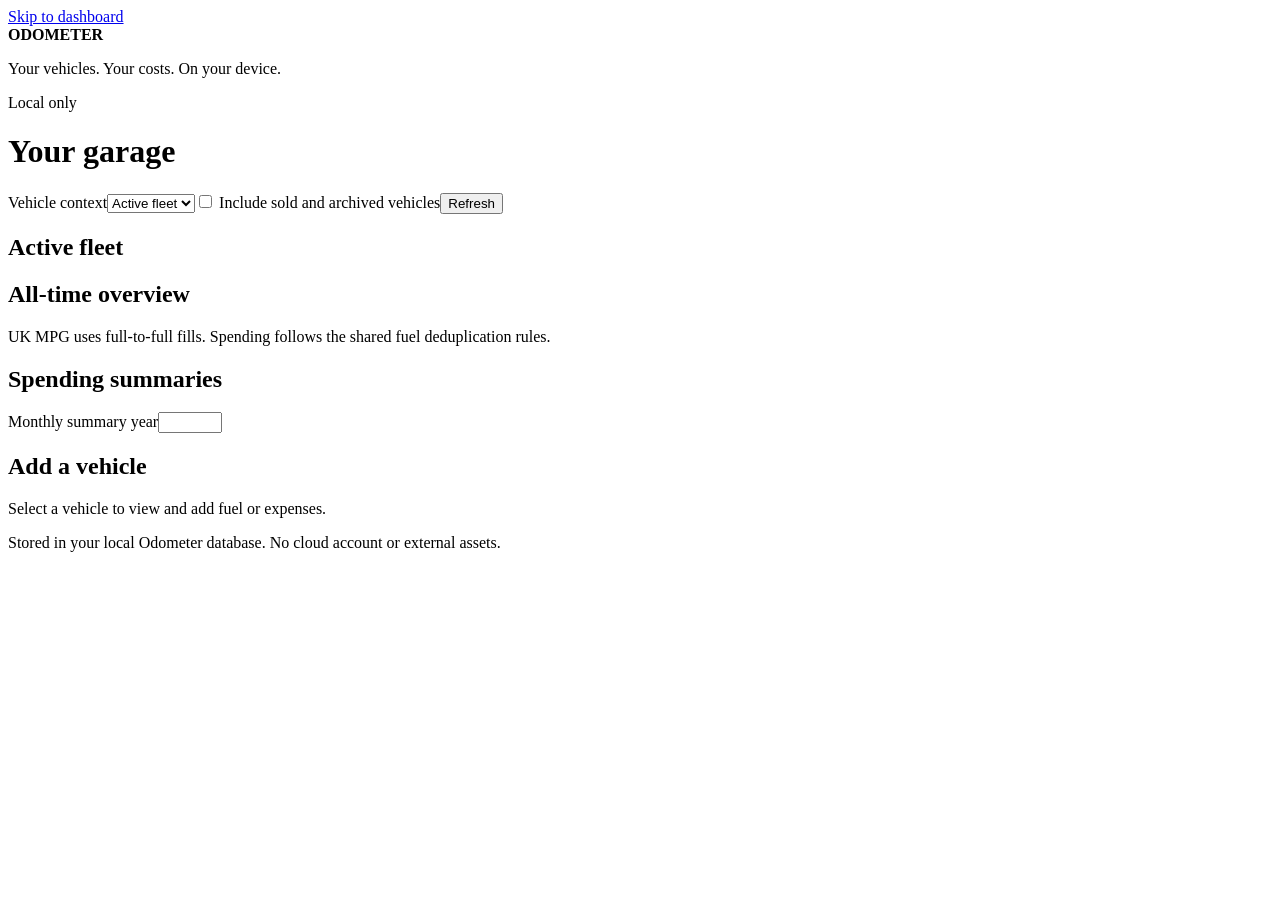
==== odometer/web/static/index.html @ e621ffe0 "Add local browser dashboard and portable data exports Deliver independently accepted application and" ====
<!doctype html>
<html lang="en-GB">
  <head>
    <meta charset="utf-8" />
    <meta name="viewport" content="width=device-width, initial-scale=1" />
    <title>Odometer · Your garage</title>
    <link rel="stylesheet" href="/static/styles.css" />
    <script src="/static/app.js" defer></script>
  </head>
  <body>
    <a class="skip" href="#main">Skip to dashboard</a>
    <header>
      <div>
        <strong>ODOMETER</strong>
        <p>Your vehicles. Your costs. On your device.</p>
      </div>
      <span class="badge">Local only</span>
    </header>
    <main id="main">
      <h1>Your garage</h1>
      <div class="toolbar">
        <label
          >Vehicle context<select id="vehicle">
            <option value="">Active fleet</option>
          </select></label
        ><label class="check"
          ><input id="inactive" type="checkbox" /> Include sold and archived
          vehicles</label
        ><button id="refresh" type="button">Refresh</button>
      </div>
      <p id="status" role="status" aria-live="polite"></p>
      <div id="error" role="alert" tabindex="-1" hidden></div>
      <section aria-labelledby="context">
        <h2 id="context">Active fleet</h2>
        <p id="vehicle-detail"></p>
        <div id="vehicle-actions" hidden>
          <button data-status="SOLD">Mark sold</button>
          <button data-status="ARCHIVED">Archive</button>
          <button id="delete-vehicle" class="danger">Delete vehicle</button>
          <form id="tank-form">
            <label
              >Update tank capacity (litres)<input
                name="fuel_tank_litres"
                type="number"
                min="0.01"
                step="any"
                required /></label
            ><button>Save tank capacity</button>
          </form>
        </div>
      </section>
      <section aria-labelledby="overview">
        <h2 id="overview">All-time overview</h2>
        <div id="metrics" class="metrics"></div>
        <p>
          UK MPG uses full-to-full fills. Spending follows the shared fuel
          deduplication rules.
        </p>
      </section>
      <section>
        <h2>Spending summaries</h2>
        <label
          >Monthly summary year<input
            id="year"
            type="number"
            min="1"
            max="9998"
        /></label>
        <div id="summaries" class="columns"></div>
      </section>
      <section>
        <h2>Add a vehicle</h2>
        <form id="vehicle-form" class="fields"></form>
      </section>
      <div id="records" hidden>
        <section>
          <h2>Fuel</h2>
          <p>
            Enter tank capacity on the vehicle or this fill when needed. Partial
            fills contribute to the next full-to-full calculation.
          </p>
          <form id="fuel-form" class="fields"></form>
          <div id="fuel-list"></div>
        </section>
        <section>
          <h2>Expenses</h2>
          <form id="expense-form" class="fields"></form>
          <div id="expense-list"></div>
        </section>
      </div>
      <p id="record-hint">Select a vehicle to view and add fuel or expenses.</p>
    </main>
    <footer>
      Stored in your local Odometer database. No cloud account or external
      assets.
    </footer>
    <dialog id="confirm" aria-labelledby="confirm-heading">
      <form method="dialog">
        <h2 id="confirm-heading">Confirm deletion</h2>
        <p id="confirm-text"></p>
        <button value="cancel" autofocus>Cancel</button>
        <button value="delete" class="danger">Delete permanently</button>
      </form>
    </dialog>
    <noscript
      >This dashboard needs JavaScript enabled. Your CLI and TUI remain
      available.</noscript
    >
  </body>
</html>
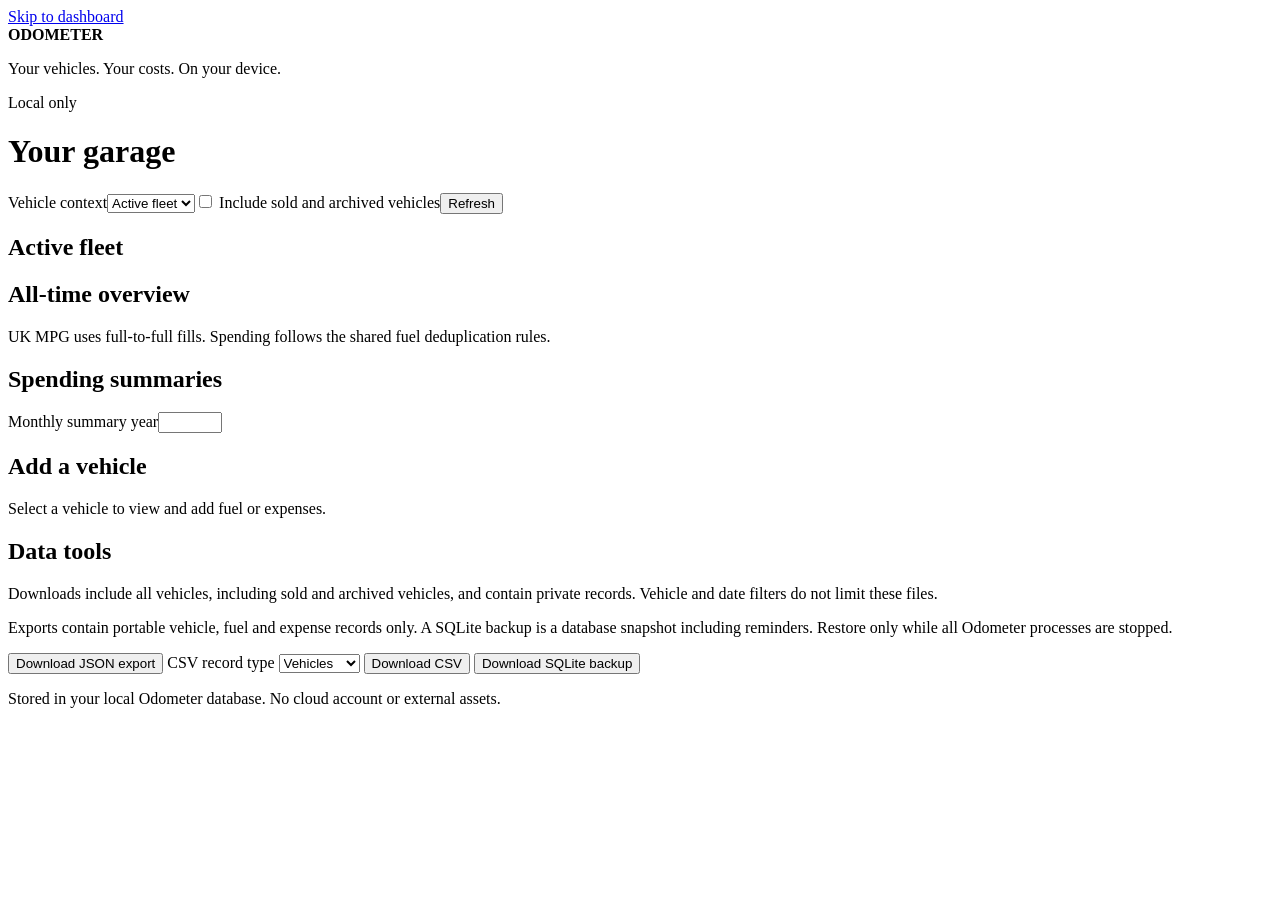
==== commit 9148009d: "Add protected local browser exports and SQLite backup downloads Co-Authored-By: Paperclip <noreply@p" ====
--- a/odometer/web/static/index.html
+++ b/odometer/web/static/index.html
@@ -89,6 +89,22 @@
         </section>
       </div>
       <p id="record-hint">Select a vehicle to view and add fuel or expenses.</p>
+      <section aria-labelledby="data-tools-heading">
+        <h2 id="data-tools-heading">Data tools</h2>
+        <p>Downloads include all vehicles, including sold and archived vehicles, and contain private records. Vehicle and date filters do not limit these files.</p>
+        <p>Exports contain portable vehicle, fuel and expense records only. A SQLite backup is a database snapshot including reminders. Restore only while all Odometer processes are stopped.</p>
+        <button type="button" data-download="json">Download JSON export</button>
+        <label for="csv-record-type">CSV record type</label>
+        <select id="csv-record-type">
+          <option value="vehicles">Vehicles</option>
+          <option value="fuel">Fuel</option>
+          <option value="expenses">Expenses</option>
+        </select>
+        <button type="button" data-download="csv">Download CSV</button>
+        <button type="button" data-download="backup">Download SQLite backup</button>
+        <p id="download-status" role="status"></p>
+        <p id="download-error" role="alert"></p>
+      </section>
     </main>
     <footer>
       Stored in your local Odometer database. No cloud account or external
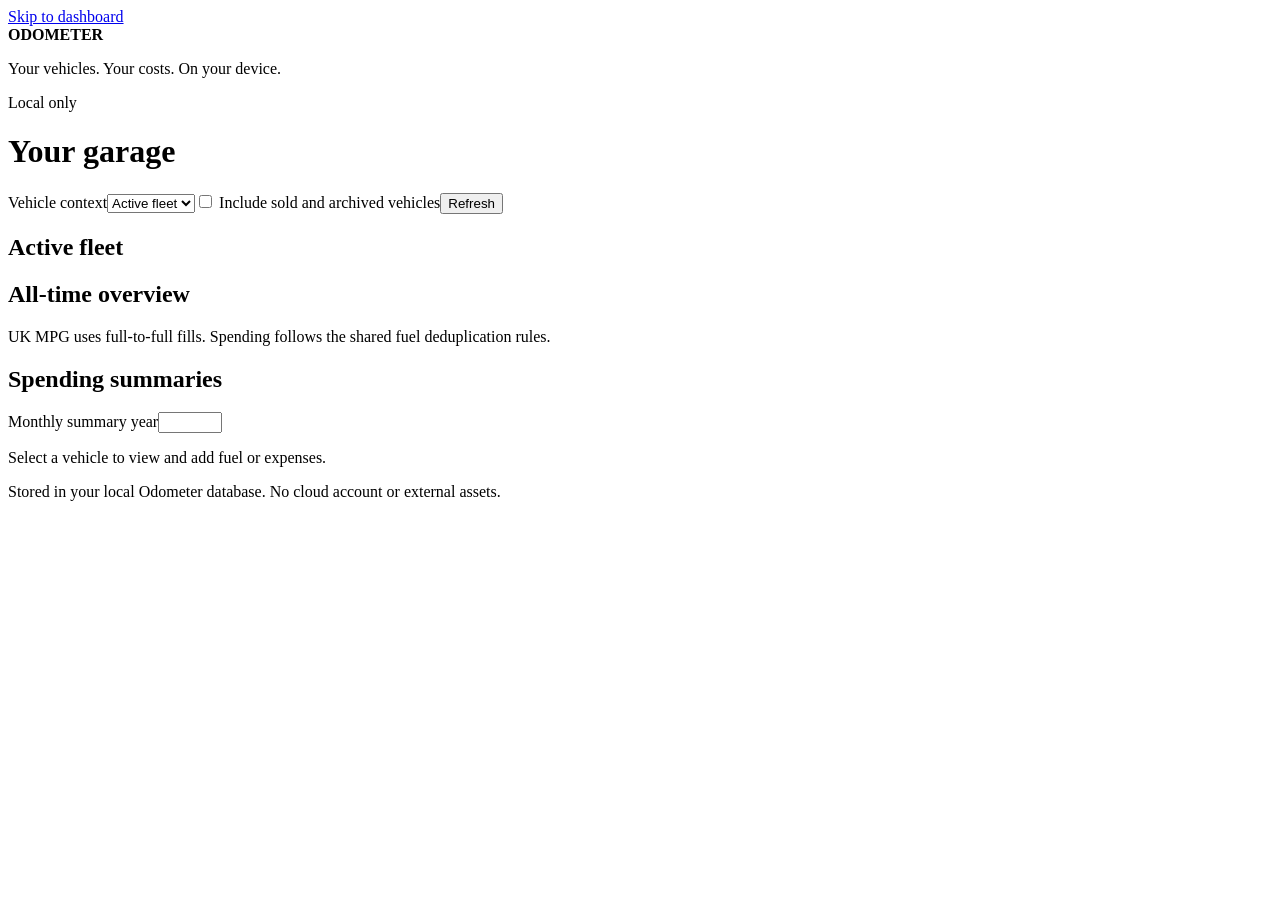
==== commit 1f96b8a0: "Implement garage onboarding and stable initial vehicle context Co-Authored-By: Paperclip <noreply@pa" ====
--- a/odometer/web/static/index.html
+++ b/odometer/web/static/index.html
@@ -30,8 +30,14 @@
       </div>
       <p id="status" role="status" aria-live="polite"></p>
       <div id="error" role="alert" tabindex="-1" hidden></div>
+      <section id="creation" aria-labelledby="creation-heading" hidden>
+        <h2 id="creation-heading">Add your first vehicle</h2>
+        <p>Add a vehicle, then record fuel or an expense.</p>
+        <div id="creation-inline"></div>
+        <button id="add-vehicle" type="button" hidden>Add vehicle</button>
+      </section>
       <section aria-labelledby="context">
-        <h2 id="context">Active fleet</h2>
+        <h2 id="context" tabindex="-1">Active fleet</h2>
         <p id="vehicle-detail"></p>
         <div id="vehicle-actions" hidden>
           <button data-status="SOLD">Mark sold</button>
@@ -68,10 +74,6 @@
         /></label>
         <div id="summaries" class="columns"></div>
       </section>
-      <section>
-        <h2>Add a vehicle</h2>
-        <form id="vehicle-form" class="fields"></form>
-      </section>
       <div id="records" hidden>
         <section>
           <h2>Fuel</h2>
@@ -89,27 +91,18 @@
         </section>
       </div>
       <p id="record-hint">Select a vehicle to view and add fuel or expenses.</p>
-      <section aria-labelledby="data-tools-heading">
-        <h2 id="data-tools-heading">Data tools</h2>
-        <p>Downloads include all vehicles, including sold and archived vehicles, and contain private records. Vehicle and date filters do not limit these files.</p>
-        <p>Exports contain portable vehicle, fuel and expense records only. A SQLite backup is a database snapshot including reminders. Restore only while all Odometer processes are stopped.</p>
-        <button type="button" data-download="json">Download JSON export</button>
-        <label for="csv-record-type">CSV record type</label>
-        <select id="csv-record-type">
-          <option value="vehicles">Vehicles</option>
-          <option value="fuel">Fuel</option>
-          <option value="expenses">Expenses</option>
-        </select>
-        <button type="button" data-download="csv">Download CSV</button>
-        <button type="button" data-download="backup">Download SQLite backup</button>
-        <p id="download-status" role="status"></p>
-        <p id="download-error" role="alert"></p>
-      </section>
     </main>
     <footer>
       Stored in your local Odometer database. No cloud account or external
       assets.
     </footer>
+    <dialog id="vehicle-dialog" aria-labelledby="vehicle-dialog-heading" aria-describedby="vehicle-help">
+      <h2 id="vehicle-dialog-heading">Add vehicle</h2>
+      <div id="vehicle-errors"></div>
+      <p id="vehicle-help">Registration and initial odometer are required. Odometer means total miles travelled. Tank capacity is needed to record fuel.</p>
+      <form id="vehicle-form" class="fields"></form>
+      <button id="cancel-vehicle" type="button">Cancel</button>
+    </dialog>
     <dialog id="confirm" aria-labelledby="confirm-heading">
       <form method="dialog">
         <h2 id="confirm-heading">Confirm deletion</h2>
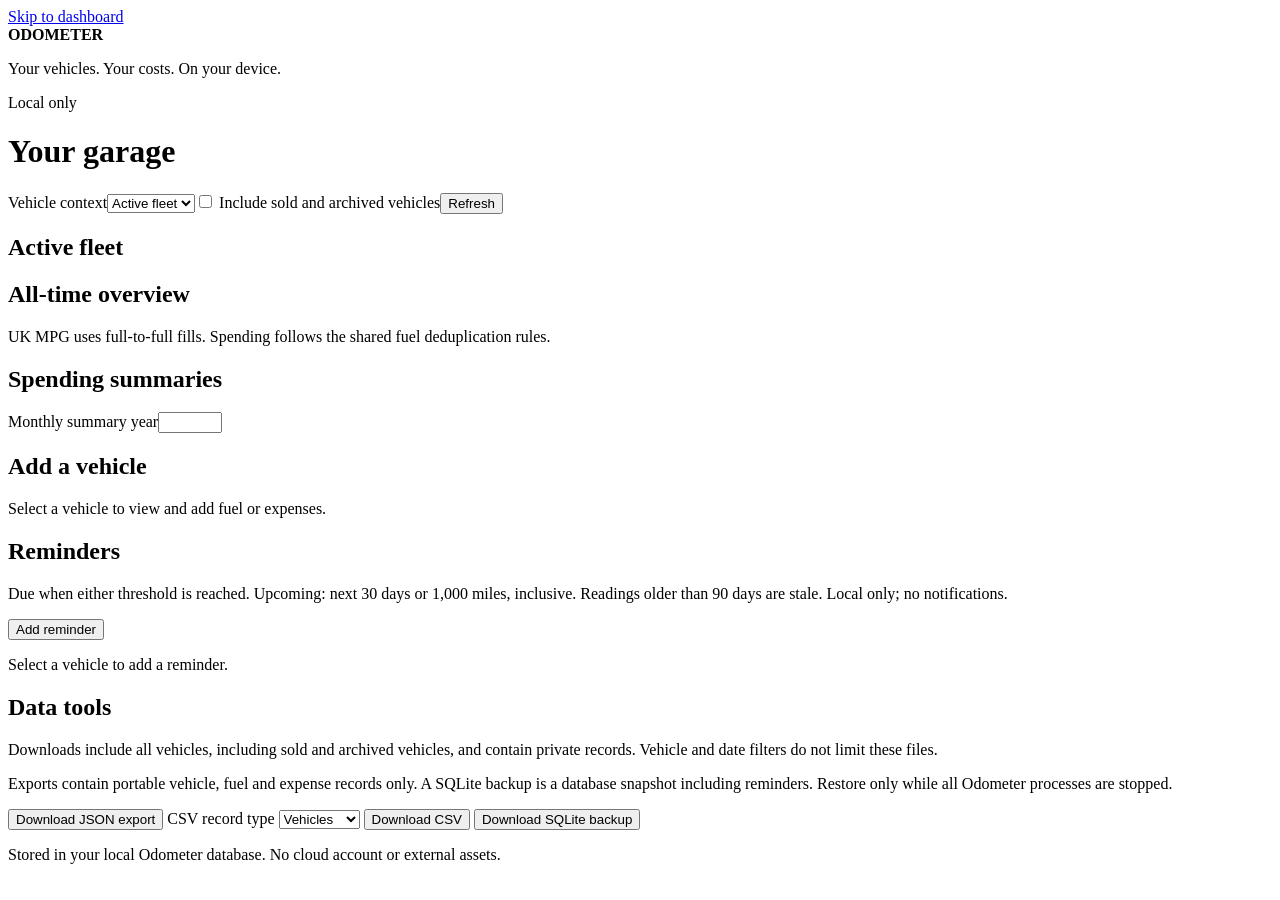
==== commit abb4190e: "Add local date and mileage reminders across browser CLI and API Implement criteria 9.1–9.5 with shar" ====
--- a/odometer/web/static/index.html
+++ b/odometer/web/static/index.html
@@ -30,14 +30,8 @@
       </div>
       <p id="status" role="status" aria-live="polite"></p>
       <div id="error" role="alert" tabindex="-1" hidden></div>
-      <section id="creation" aria-labelledby="creation-heading" hidden>
-        <h2 id="creation-heading">Add your first vehicle</h2>
-        <p>Add a vehicle, then record fuel or an expense.</p>
-        <div id="creation-inline"></div>
-        <button id="add-vehicle" type="button" hidden>Add vehicle</button>
-      </section>
       <section aria-labelledby="context">
-        <h2 id="context" tabindex="-1">Active fleet</h2>
+        <h2 id="context">Active fleet</h2>
         <p id="vehicle-detail"></p>
         <div id="vehicle-actions" hidden>
           <button data-status="SOLD">Mark sold</button>
@@ -74,6 +68,10 @@
         /></label>
         <div id="summaries" class="columns"></div>
       </section>
+      <section>
+        <h2>Add a vehicle</h2>
+        <form id="vehicle-form" class="fields"></form>
+      </section>
       <div id="records" hidden>
         <section>
           <h2>Fuel</h2>
@@ -91,18 +89,48 @@
         </section>
       </div>
       <p id="record-hint">Select a vehicle to view and add fuel or expenses.</p>
+      <section aria-labelledby="reminder-heading">
+        <h2 id="reminder-heading" tabindex="-1">Reminders</h2>
+        <p>
+          Due when either threshold is reached. Upcoming: next 30 days or 1,000
+          miles, inclusive. Readings older than 90 days are stale. Local only;
+          no notifications.
+        </p>
+        <button id="add-reminder" type="button">Add reminder</button>
+        <p id="reminder-hint">Select a vehicle to add a reminder.</p>
+        <div id="reminder-list"></div>
+      </section>
+      <section aria-labelledby="data-tools-heading">
+        <h2 id="data-tools-heading">Data tools</h2>
+        <p>
+          Downloads include all vehicles, including sold and archived vehicles,
+          and contain private records. Vehicle and date filters do not limit
+          these files.
+        </p>
+        <p>
+          Exports contain portable vehicle, fuel and expense records only. A
+          SQLite backup is a database snapshot including reminders. Restore only
+          while all Odometer processes are stopped.
+        </p>
+        <button type="button" data-download="json">Download JSON export</button>
+        <label for="csv-record-type">CSV record type</label>
+        <select id="csv-record-type">
+          <option value="vehicles">Vehicles</option>
+          <option value="fuel">Fuel</option>
+          <option value="expenses">Expenses</option>
+        </select>
+        <button type="button" data-download="csv">Download CSV</button>
+        <button type="button" data-download="backup">
+          Download SQLite backup
+        </button>
+        <p id="download-status" role="status"></p>
+        <p id="download-error" role="alert"></p>
+      </section>
     </main>
     <footer>
       Stored in your local Odometer database. No cloud account or external
       assets.
     </footer>
-    <dialog id="vehicle-dialog" aria-labelledby="vehicle-dialog-heading" aria-describedby="vehicle-help">
-      <h2 id="vehicle-dialog-heading">Add vehicle</h2>
-      <div id="vehicle-errors"></div>
-      <p id="vehicle-help">Registration and initial odometer are required. Odometer means total miles travelled. Tank capacity is needed to record fuel.</p>
-      <form id="vehicle-form" class="fields"></form>
-      <button id="cancel-vehicle" type="button">Cancel</button>
-    </dialog>
     <dialog id="confirm" aria-labelledby="confirm-heading">
       <form method="dialog">
         <h2 id="confirm-heading">Confirm deletion</h2>
@@ -111,6 +139,30 @@
         <button value="delete" class="danger">Delete permanently</button>
       </form>
     </dialog>
+    <dialog id="reminder-dialog" aria-labelledby="reminder-dialog-heading">
+      <h2 id="reminder-dialog-heading"></h2>
+      <div id="reminder-error" role="alert" tabindex="-1" hidden></div>
+      <form id="reminder-form" class="fields">
+        <div id="reminder-details">
+          <label>Title<input name="title" required /></label>
+          <label>Category<select name="category"></select></label>
+        </div>
+        <label id="reminder-date-label"
+          >Due date (optional)<input name="due_date" type="date"
+        /></label>
+        <label id="reminder-mileage-label"
+          >Due odometer (miles, optional)<input
+            name="due_mileage"
+            type="number"
+            min="0"
+            max="9007199254740991"
+            step="1"
+        /></label>
+        <p id="reminder-dialog-hint">Supply at least one threshold.</p>
+        <button id="reminder-save">Save reminder</button>
+        <button id="reminder-cancel" type="button">Cancel</button>
+      </form>
+    </dialog>
     <noscript
       >This dashboard needs JavaScript enabled. Your CLI and TUI remain
       available.</noscript
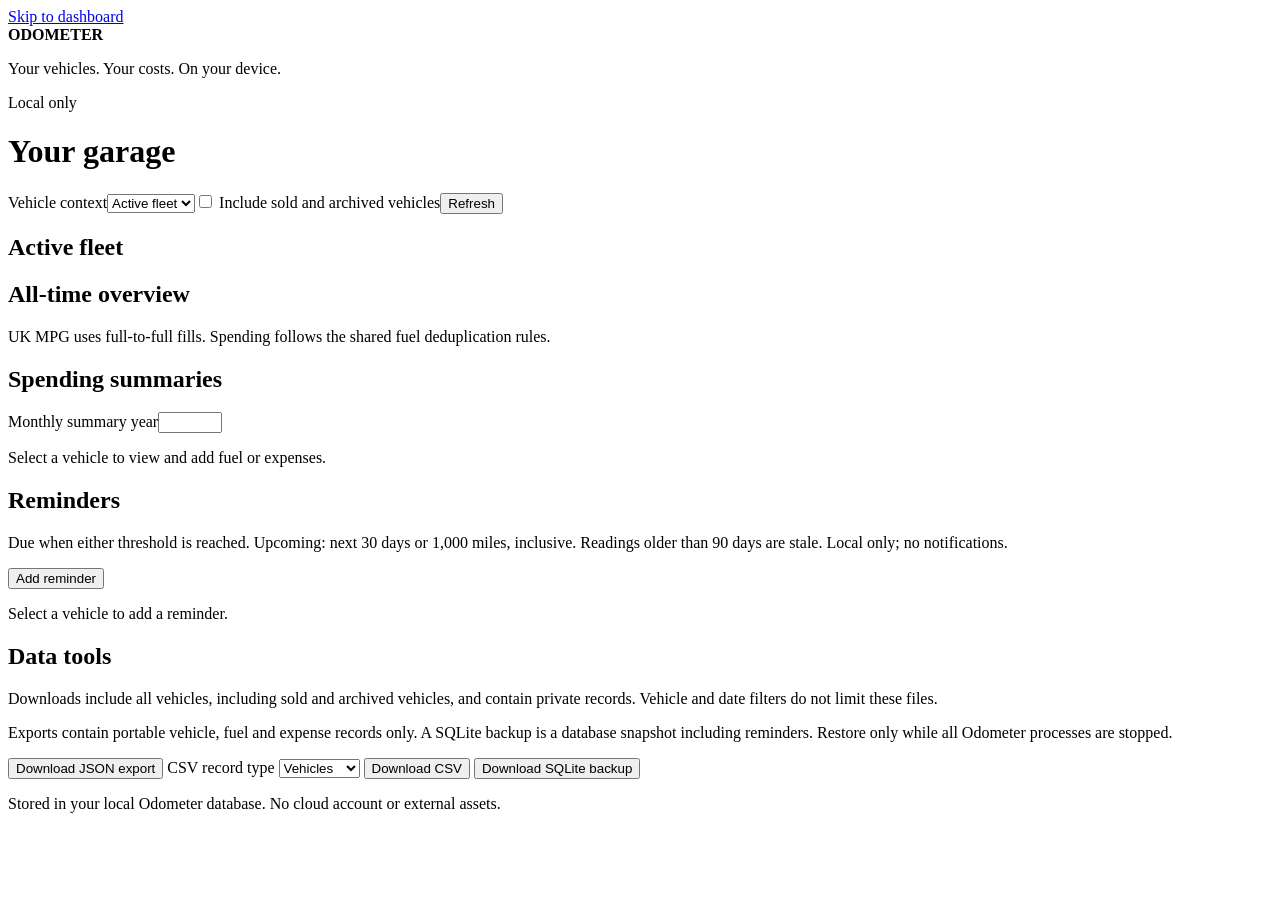
==== commit 2244ea7d: "Integrate reviewed milestone 0.3.0 features and reconcile browser refresh Retain all eight reviewed " ====
--- a/odometer/web/static/index.html
+++ b/odometer/web/static/index.html
@@ -30,8 +30,14 @@
       </div>
       <p id="status" role="status" aria-live="polite"></p>
       <div id="error" role="alert" tabindex="-1" hidden></div>
+      <section id="creation" aria-labelledby="creation-heading" hidden>
+        <h2 id="creation-heading">Add your first vehicle</h2>
+        <p>Add a vehicle, then record fuel or an expense.</p>
+        <div id="creation-inline"></div>
+        <button id="add-vehicle" type="button" hidden>Add vehicle</button>
+      </section>
       <section aria-labelledby="context">
-        <h2 id="context">Active fleet</h2>
+        <h2 id="context" tabindex="-1">Active fleet</h2>
         <p id="vehicle-detail"></p>
         <div id="vehicle-actions" hidden>
           <button data-status="SOLD">Mark sold</button>
@@ -67,10 +73,6 @@
             max="9998"
         /></label>
         <div id="summaries" class="columns"></div>
-      </section>
-      <section>
-        <h2>Add a vehicle</h2>
-        <form id="vehicle-form" class="fields"></form>
       </section>
       <div id="records" hidden>
         <section>
@@ -131,6 +133,13 @@
       Stored in your local Odometer database. No cloud account or external
       assets.
     </footer>
+    <dialog id="vehicle-dialog" aria-labelledby="vehicle-dialog-heading" aria-describedby="vehicle-help">
+      <h2 id="vehicle-dialog-heading">Add vehicle</h2>
+      <div id="vehicle-errors"></div>
+      <p id="vehicle-help">Registration and initial odometer are required. Odometer means total miles travelled. Tank capacity is needed to record fuel.</p>
+      <form id="vehicle-form" class="fields"></form>
+      <button id="cancel-vehicle" type="button">Cancel</button>
+    </dialog>
     <dialog id="confirm" aria-labelledby="confirm-heading">
       <form method="dialog">
         <h2 id="confirm-heading">Confirm deletion</h2>
